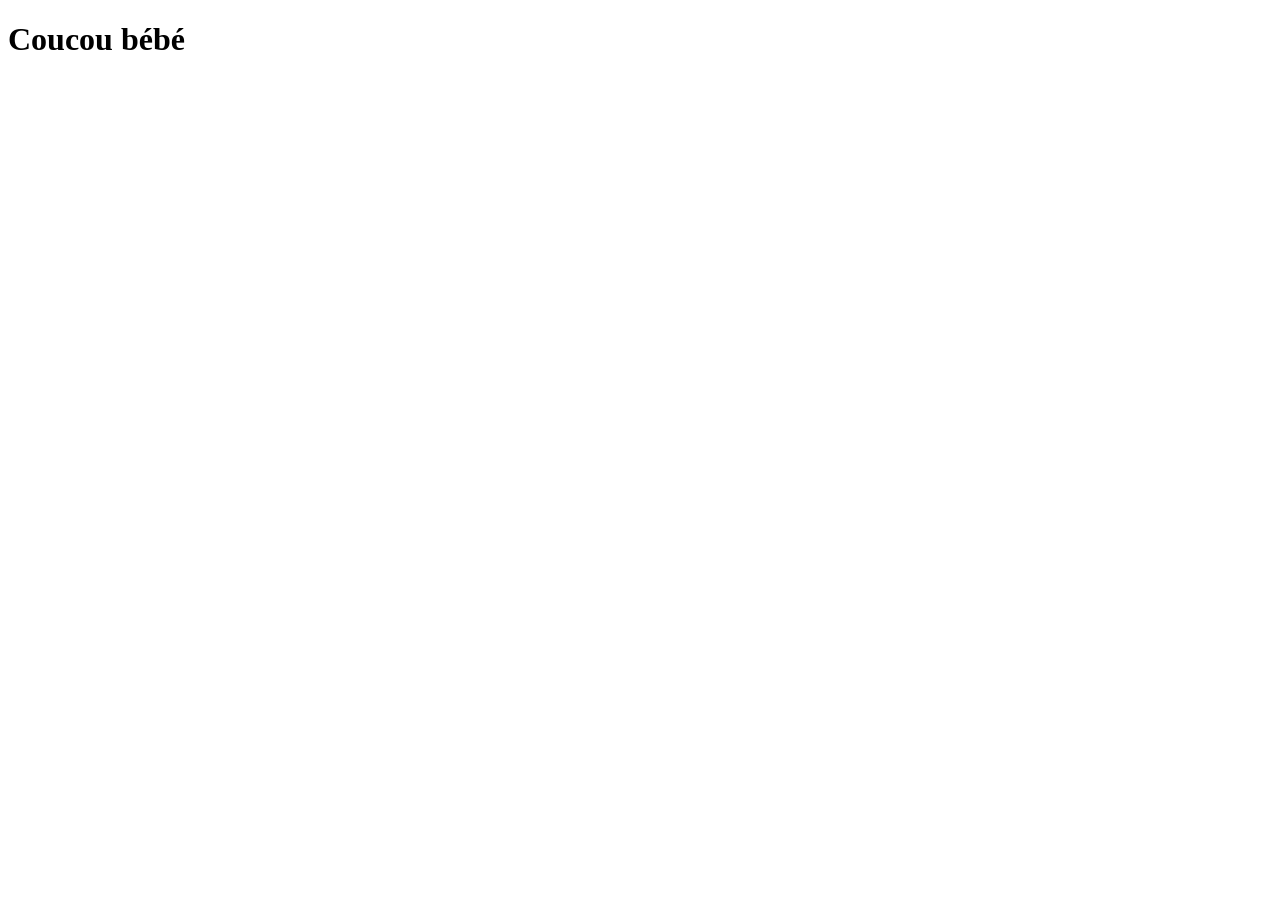
==== public/landing.html @ 5208b771 "first commit !!! basic leaderboard" ====
<!DOCTYPE html>
<html lang="en">

<head>
  <meta charset="UTF-8">

  <meta name="viewport"
    content="width=device-width, initial-scale=1.0, maximum-scale=1.0, user-scalable=no, viewport-fit=cover">
  <meta name="apple-mobile-web-app-capable" content="yes">
  <meta name="apple-mobile-web-app-status-bar-style" content="black-translucent">
  <meta name="theme-color" content="#18181b">

  <link rel="manifest" href="/assets/manifest.json">
  <link rel="stylesheet" href="style.css">

  <title>Petanqu'INSA</title>
</head>

<body>
  <h1 id="balls">Coucou bébé</h1>
</body>

</html>
---- public/style.css ----
.balls {
  font: bold;
  color: red;
}
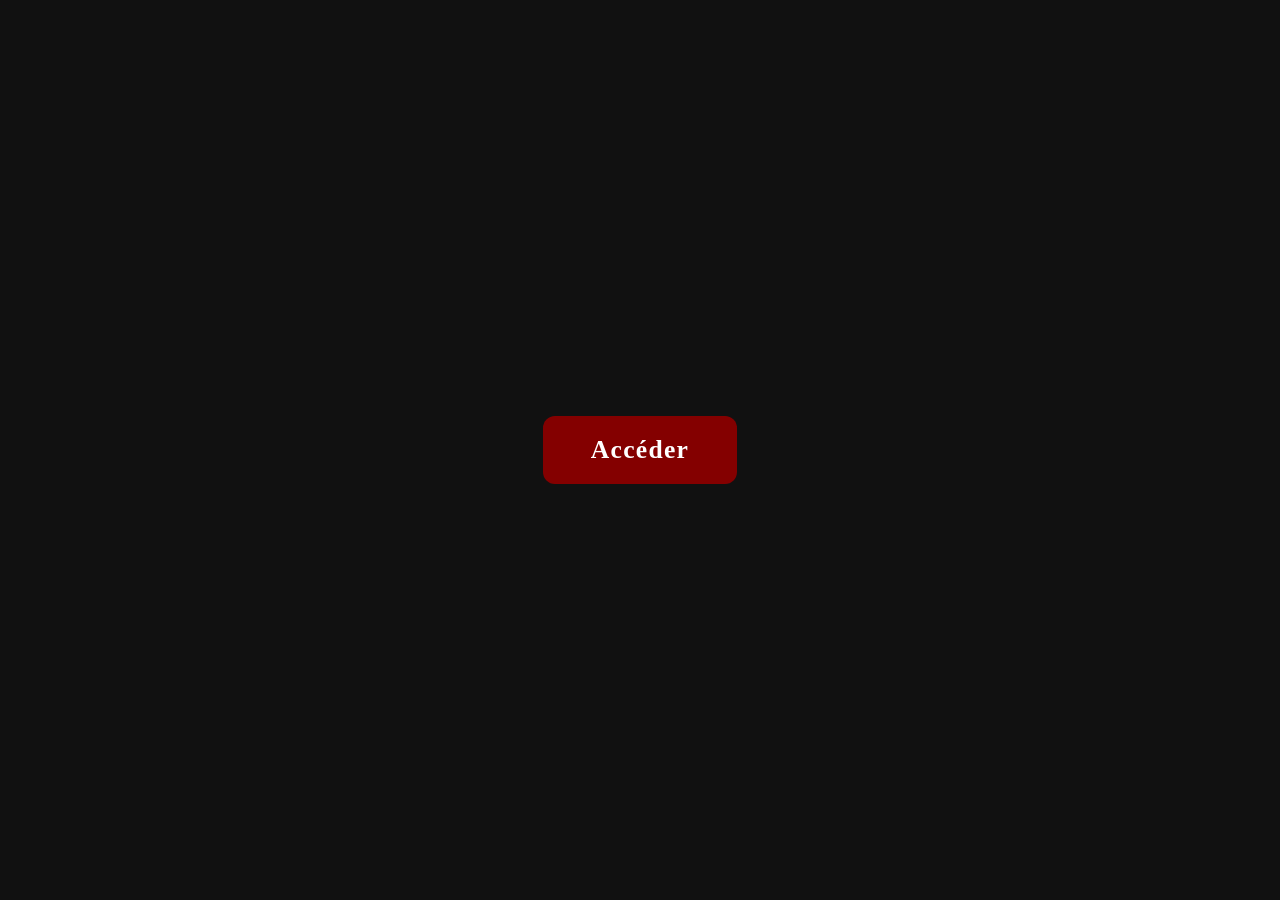
==== commit f1648a87: "[landing] basic temp placeholder" ====
--- a/public/landing.html
+++ b/public/landing.html
@@ -14,10 +14,41 @@
   <link rel="stylesheet" href="style.css">
 
   <title>Petanqu'INSA</title>
+  <style>
+    * {
+      box-sizing: border-box;
+      margin: 0;
+      padding: 0;
+    }
+
+    body {
+      min-height: 100vh;
+      display: flex;
+      justify-content: center;
+      align-items: center;
+      background-color: #111;
+    }
+
+    .access-button {
+      color: white;
+      display: inline-flex;
+      align-items: center;
+      justify-content: center;
+      padding: 1.2rem 3rem;
+      font-size: 1.6rem;
+      font-weight: 700;
+      letter-spacing: 0.05em;
+      text-decoration: none;
+      background-color: #840000;
+      border-radius: 0.75rem;
+      cursor: pointer;
+    }
+
+  </style>
 </head>
 
 <body>
-  <h1 id="balls">Coucou bébé</h1>
+  <a href="/leaderboard" class="access-button">Accéder</a>
 </body>
 
 </html>
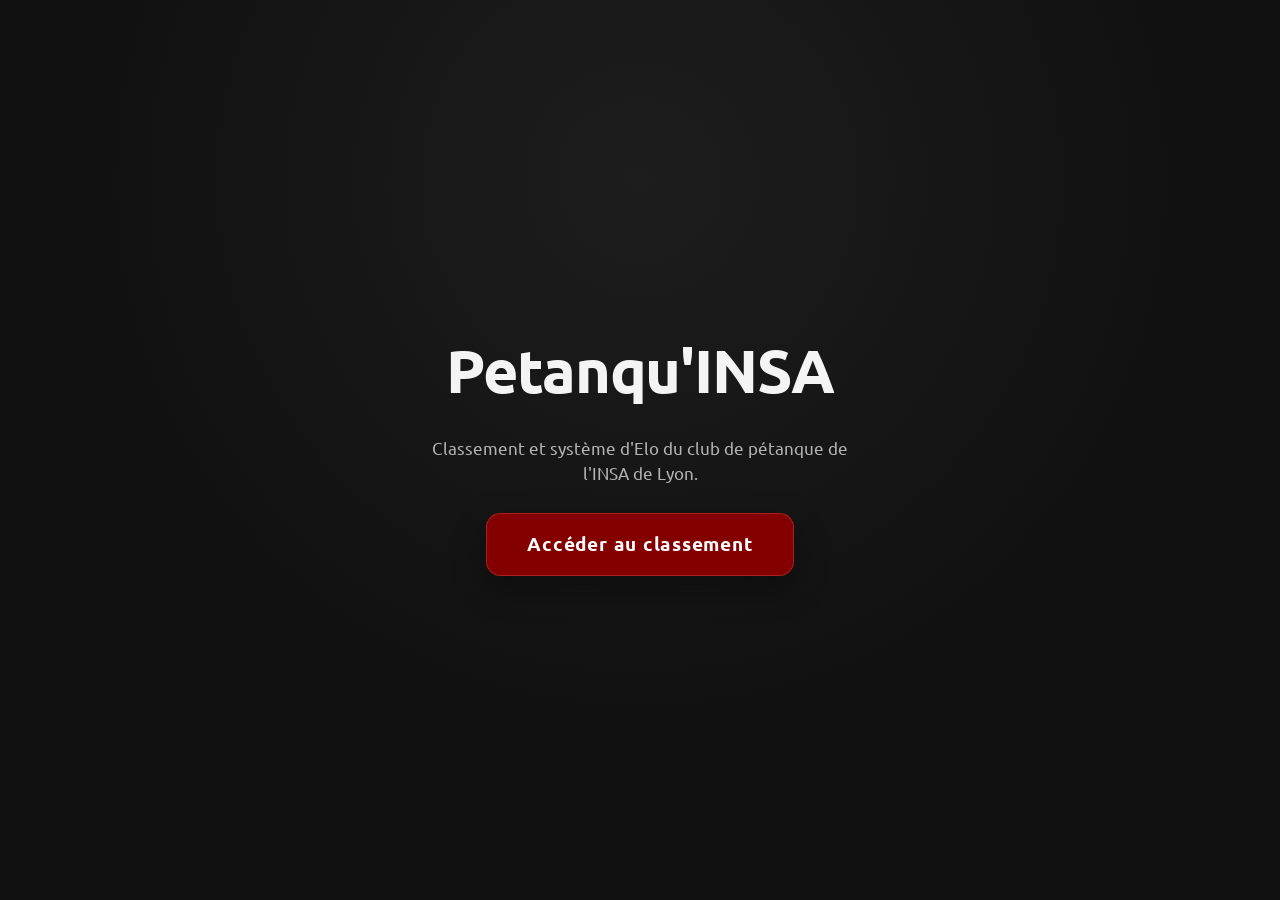
==== commit 0ee5101e: "[css] modernize and consolidate the stylesheet, remove Tailwind" ====
--- a/public/landing.html
+++ b/public/landing.html
@@ -1,54 +1,26 @@
 <!DOCTYPE html>
-<html lang="en">
+<html lang="fr">
 
 <head>
   <meta charset="UTF-8">
 
-  <meta name="viewport"
-    content="width=device-width, initial-scale=1.0, maximum-scale=1.0, user-scalable=no, viewport-fit=cover">
+  <meta name="viewport" content="width=device-width, initial-scale=1.0, viewport-fit=cover">
   <meta name="apple-mobile-web-app-capable" content="yes">
   <meta name="apple-mobile-web-app-status-bar-style" content="black-translucent">
-  <meta name="theme-color" content="#18181b">
+  <meta name="theme-color" content="#111111">
 
   <link rel="manifest" href="/assets/manifest.json">
   <link rel="stylesheet" href="style.css">
 
   <title>Petanqu'INSA</title>
-  <style>
-    * {
-      box-sizing: border-box;
-      margin: 0;
-      padding: 0;
-    }
-
-    body {
-      min-height: 100vh;
-      display: flex;
-      justify-content: center;
-      align-items: center;
-      background-color: #111;
-    }
-
-    .access-button {
-      color: white;
-      display: inline-flex;
-      align-items: center;
-      justify-content: center;
-      padding: 1.2rem 3rem;
-      font-size: 1.6rem;
-      font-weight: 700;
-      letter-spacing: 0.05em;
-      text-decoration: none;
-      background-color: #840000;
-      border-radius: 0.75rem;
-      cursor: pointer;
-    }
-
-  </style>
 </head>
 
 <body>
-  <a href="/leaderboard" class="access-button">Accéder</a>
+  <main class="landing">
+    <h1>Petanqu'INSA</h1>
+    <p>Classement et système d'Elo du club de pétanque de l'INSA de Lyon.</p>
+    <a href="/leaderboard" class="access-button">Accéder au classement</a>
+  </main>
 </body>
 
 </html>
--- a/public/style.css
+++ b/public/style.css
@@ -1,4 +1,98 @@
-.balls {
-  font: bold;
-  color: red;
+/* Page d'accueil statique : styles autonomes, sans framework CSS. */
+
+@import url("https://fonts.googleapis.com/css2?family=Ubuntu:wght@400;500;700&display=swap");
+
+:root {
+  color-scheme: dark;
+  --landing-bg: #111111;
+  --landing-text: #f4f4f4;
+  --landing-text-muted: #b4b4b4;
+  --landing-accent: #840000;
+  --landing-accent-bright: #fc5356;
+  --landing-focus: #8ab4ff;
+  --landing-radius: 0.9rem;
 }
+
+*,
+*::before,
+*::after {
+  box-sizing: border-box;
+}
+
+body {
+  min-height: 100dvh;
+  margin: 0;
+  background:
+    radial-gradient(circle at 50% 20%, #1d1d1d 0, transparent 34rem),
+    var(--landing-bg);
+  color: var(--landing-text);
+  font-family: Ubuntu, "Segoe UI", Tahoma, Geneva, Verdana, sans-serif;
+  line-height: 1.5;
+  -webkit-font-smoothing: antialiased;
+}
+
+.landing {
+  display: flex;
+  flex-direction: column;
+  justify-content: center;
+  align-items: center;
+  gap: 1.25rem;
+  min-height: 100dvh;
+  padding: 2rem 1rem;
+  text-align: center;
+}
+
+.landing h1 {
+  margin: 0;
+  font-size: clamp(2.2rem, 8vw, 3.8rem);
+  letter-spacing: -0.02em;
+}
+
+.landing p {
+  max-width: 28rem;
+  margin: 0;
+  color: var(--landing-text-muted);
+  font-size: 1.05rem;
+}
+
+.access-button {
+  display: inline-flex;
+  align-items: center;
+  justify-content: center;
+  margin-top: 0.5rem;
+  padding: 1rem 2.5rem;
+  border: 1px solid color-mix(in srgb, var(--landing-accent-bright) 35%, transparent);
+  border-radius: var(--landing-radius);
+  background-color: var(--landing-accent);
+  box-shadow: 0 12px 32px rgb(0 0 0 / 35%);
+  color: #ffffff;
+  font-size: 1.2rem;
+  font-weight: 700;
+  letter-spacing: 0.04em;
+  text-decoration: none;
+  transition:
+    background-color 160ms ease,
+    box-shadow 160ms ease,
+    transform 160ms ease;
+}
+
+.access-button:hover {
+  background-color: color-mix(in srgb, var(--landing-accent) 82%, white 18%);
+  box-shadow: 0 16px 38px rgb(0 0 0 / 45%);
+  transform: translateY(-2px);
+}
+
+.access-button:active {
+  transform: translateY(0);
+}
+
+.access-button:focus-visible {
+  outline: 2px solid var(--landing-focus);
+  outline-offset: 3px;
+}
+
+@media (prefers-reduced-motion: reduce) {
+  .access-button {
+    transition: none;
+  }
+}
